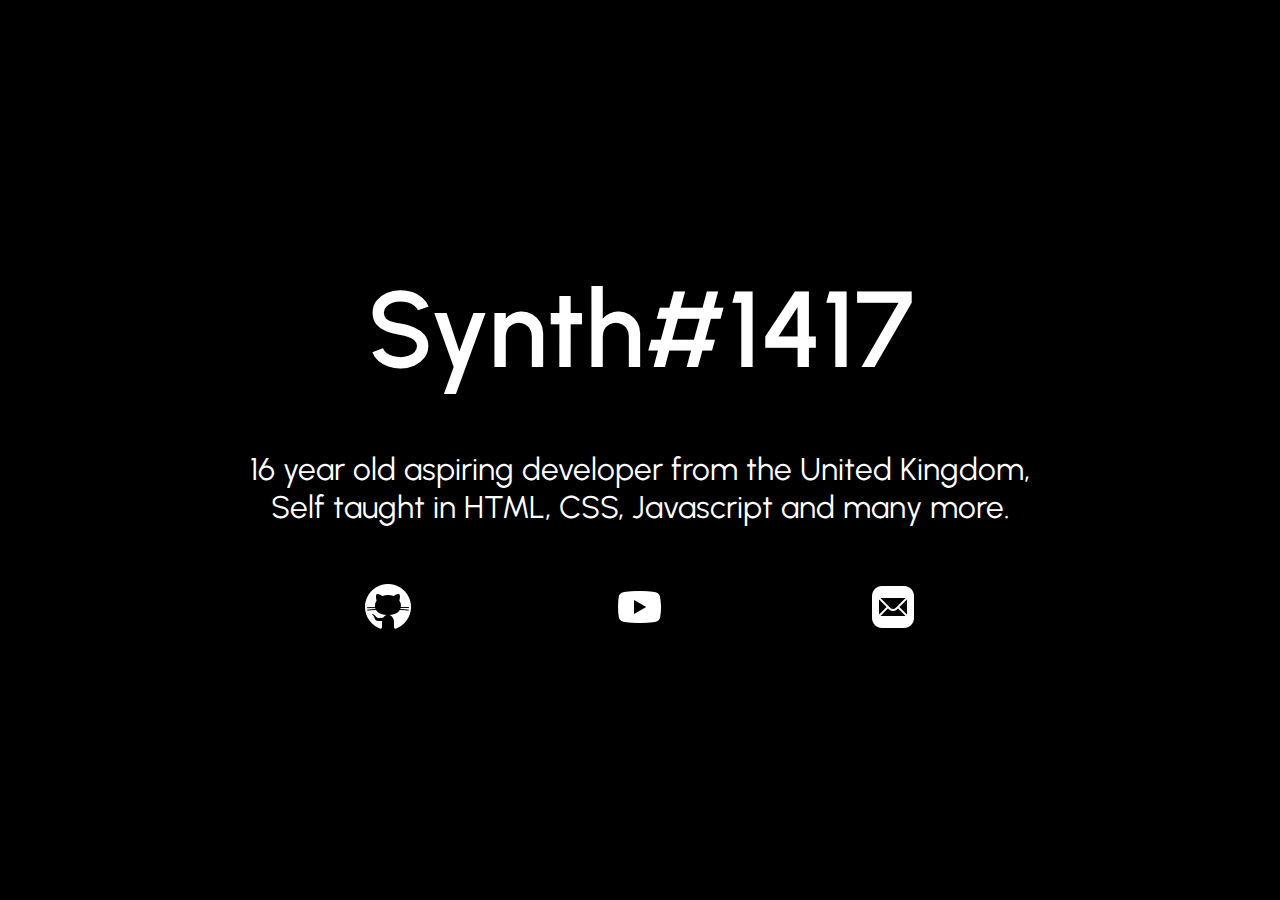
==== index.html @ 64d9b682 "#4 Rebuilt" ====
<!DOCTYPE html>

<html>

<head>

    <!-- SETUP -->
    <title>Synth</title>
    <link rel="icon" type="image/x-icon" href="./media/favicon.ico">
    <meta charset="utf-8">
	<meta name="viewport" content="width=device-width, initial-scale=1">
	<link rel="stylesheet" type="text/css" href="./style.css">
    <script src="./main.js"></script>

    <!-- IMPORTS -->
    <style>
    
        @import url('https://fonts.googleapis.com/css2?family=Urbanist:wght@300;400;500;600;700;800;900&display=swap');
    
    </style> 

</head>

<body>

    <!-- <audio src="./media/bg-music.mp3" autoplay loop volume="0.5" ></audio> -->

    <div class="main-container">

        <h1>Synth#1417</h1>

        <h2>

            <div id="dynamicAge">13</div> year old aspiring developer from the United Kingdom,<br>
            Self taught in HTML, CSS, Javascript and many more.

        </h2>

        <div class="socials-container">

            <a title="Github" href="https://github.com/SynthScripts" target="_blank">

                <img src="media/ico-git.png" class="socials-item">

            </a>

            <a title="Youtube" href="https://www.youtube.com/@__synth9898/featured" target="_blank">

                <img src="media/ico-yt.png" class="socials-item">

            </a>

            <a title="E-mail" href="#" target="_blank">

                <img src="media/ico-mail.png" class="socials-item">

            </a>


        </div>

    </div>

</body>

</html>
---- style.css ----
/* STYLE RESET  /  BROWSER DEFAULTS */
html,body ,div, span, applet, object, iframe, h1, h2, h3, h4, h5, h6, p, blockquote, pre, a, abbr, acronym, address, big, cite, code, del, em, img, ins, kbd, q, s, samp, small, strike, strong, sub, sup, tt, var, b, u, i, center, dl, dt, dd, ol, ul, li, fieldset, form, label, legend, table, caption, tbody, tfoot, thead, tr, th, td, article, aside, canvas, details, embed, figure, figcaption, footer, header, menu, nav, output, section, summary, time, mark, audio, video {
    margin: 0;
    padding: 0;
    border: 0;
    font-size: 100%;
    font: inherit;
}


/* BASE */
body
{

    background-color: black;
    color: white;

    font-family: Urbanist;

    height: 100vh;
    padding:0;
    margin:0;

}


/* ID's */
#dynamicAge
{
 
    display: inline;

}


/* MAIN */
.main-container
{

    display: flex;
    flex-direction: column;
    justify-content: center;
    align-items: center;

    width: 100%;
    height: 100%;
    
}

h1
{
    
    margin: 0 0 1.75rem 0;

    width: 100%;

    font-size: 12vh;
    font-weight: 600;
    text-align: center;

}

h2
{

    margin: 1.75rem 0 1.75rem 0;

    width: 100%;

    font-size: 3.5vh;
    font-weight: 400;
    text-align: center;

}


/* SOCIALS */
.socials-container
{

    margin: 1.75rem 0 0 0;

    display: flex;
    flex-direction: row;
    justify-content: space-evenly;
    align-items: center;

    width: 75%;

}

.socials-item
{

    width: 50px;
    height: 50px;

}

.socials-item:hover
{

    filter: invert(0.3);

}
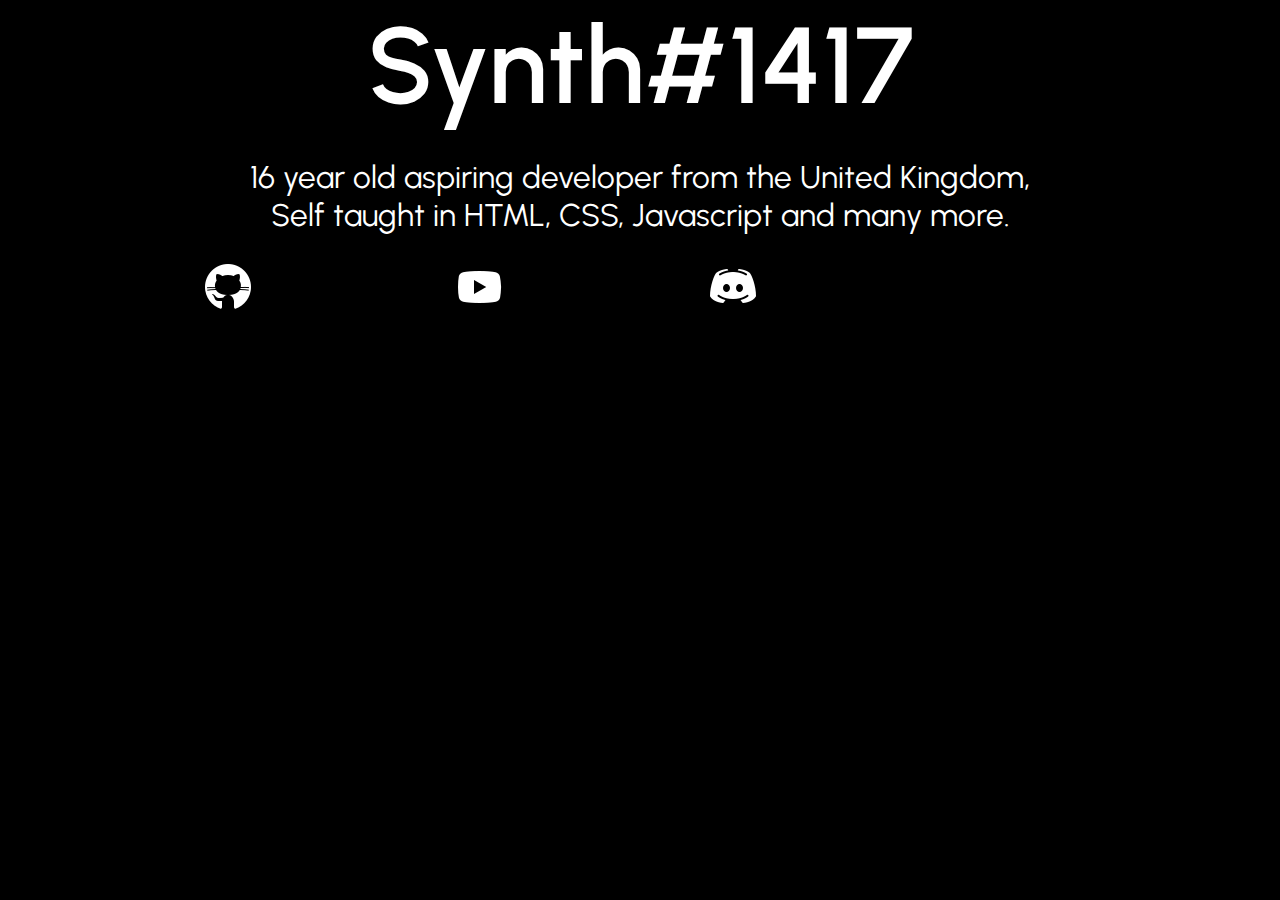
==== commit 75aaefc2: "#9 Discord Profile Added" ====
--- a/index.html
+++ b/index.html
@@ -23,41 +23,33 @@
 
 <body>
 
-    <!-- <audio src="./media/bg-music.mp3" autoplay loop volume="0.5" ></audio> -->
+    <h1>Synth#1417</h1>
 
-    <div class="main-container">
+    <h2>
+      <div id="dynamicAge">13</div>
+      year old aspiring developer from the United Kingdom,<br/>
+      Self taught in HTML, CSS, Javascript and many more.
+    </h2>
 
-        <h1>Synth#1417</h1>
+    <div class="socials-container">
 
-        <h2>
+      <a title="Github" href="https://github.com/SynthScripts" target="_blank">
 
-            <div id="dynamicAge">13</div> year old aspiring developer from the United Kingdom,<br>
-            Self taught in HTML, CSS, Javascript and many more.
+        <img src="media/ico-git.png" class="socials-item" />
 
-        </h2>
+      </a>
 
-        <div class="socials-container">
+      <a title="Youtube" href="https://www.youtube.com/@__synth9898/featured" target="_blank">
 
-            <a title="Github" href="https://github.com/SynthScripts" target="_blank">
+        <img src="media/ico-yt.png" class="socials-item" />
 
-                <img src="media/ico-git.png" class="socials-item">
+      </a>
 
-            </a>
+      <a title="Discord" href="https://discord.com/users/1046146076534653068" target="_blank">
 
-            <a title="Youtube" href="https://www.youtube.com/@__synth9898/featured" target="_blank">
+        <img src="media/ico-dc.png" class="socials-item" />
 
-                <img src="media/ico-yt.png" class="socials-item">
-
-            </a>
-
-            <a title="E-mail" href="#" target="_blank">
-
-                <img src="media/ico-mail.png" class="socials-item">
-
-            </a>
-
-
-        </div>
+      </a>
 
     </div>
 
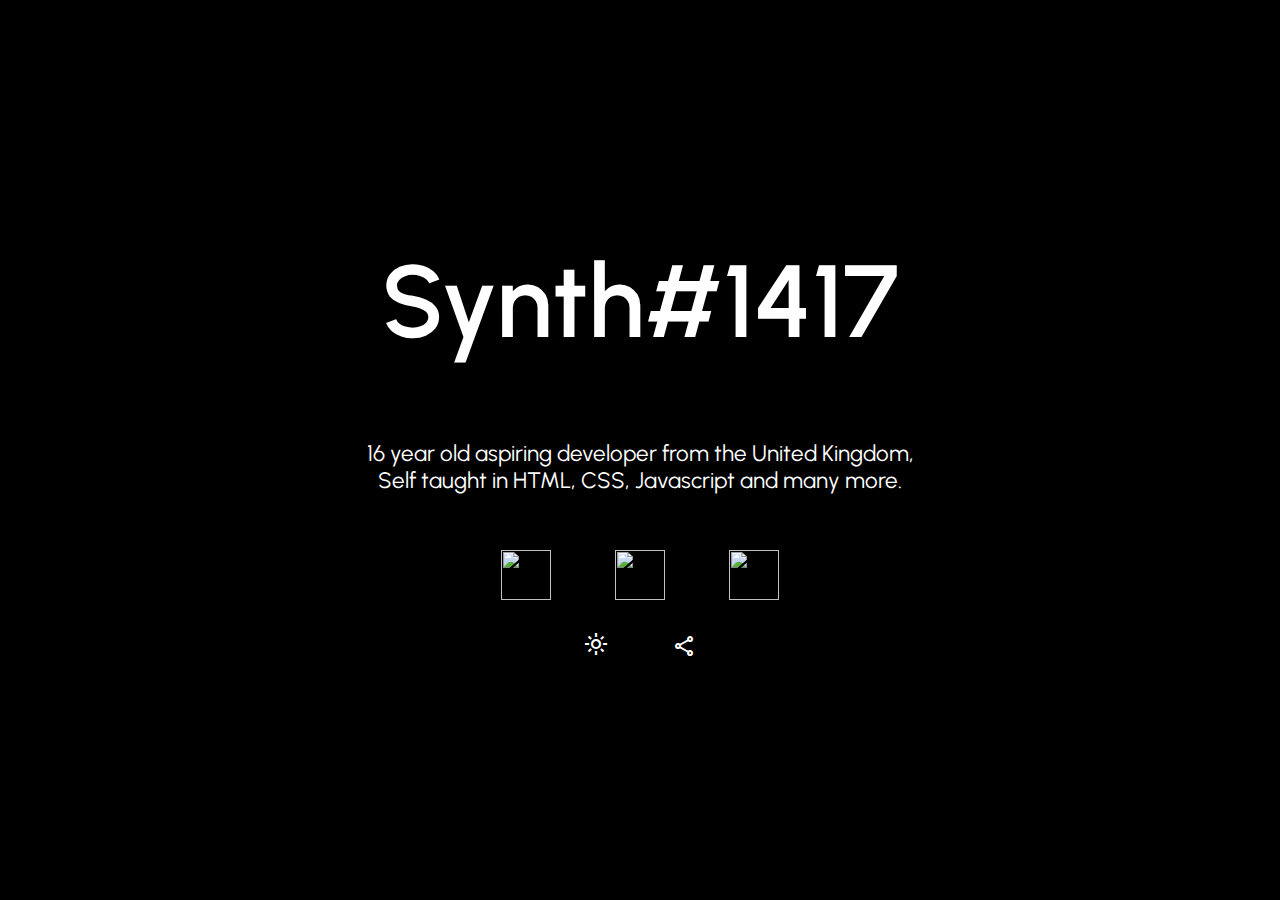
==== commit b6cfd7fc: "#14 Removed BG music" ====
--- a/index.html
+++ b/index.html
@@ -8,11 +8,16 @@
     <title>Synth</title>
     <link rel="icon" type="image/x-icon" href="./media/favicon.ico">
     <meta charset="utf-8">
-	<meta name="viewport" content="width=device-width, initial-scale=1">
-	<link rel="stylesheet" type="text/css" href="./style.css">
+    <meta name="viewport" content="width=device-width, initial-scale=1">
+
+	  <link id="dark" rel="stylesheet" type="text/css" href="./dark.css">
+    <link id="light" rel="stylesheet" type="text/css" href="./light.css" disabled="disabled">
+
     <script src="./main.js"></script>
 
     <!-- IMPORTS -->
+    <link rel="stylesheet" href="https://fonts.googleapis.com/css2?family=Material+Symbols+Outlined:opsz,wght,FILL,GRAD@48,400,0,0" />
+
     <style>
     
         @import url('https://fonts.googleapis.com/css2?family=Urbanist:wght@300;400;500;600;700;800;900&display=swap');
@@ -26,33 +31,46 @@
     <h1>Synth#1417</h1>
 
     <h2>
-      <div id="dynamicAge">13</div>
+      <div id="dynamicEvent"></div>
+      <div id="dynamicAge"></div>
       year old aspiring developer from the United Kingdom,<br/>
       Self taught in HTML, CSS, Javascript and many more.
     </h2>
 
-    <div class="socials-container">
+    <div id="socials" class="socials-container">
 
       <a title="Github" href="https://github.com/SynthScripts" target="_blank">
 
-        <img src="media/ico-git.png" class="socials-item" />
+        <img src="media/ico-git.svg" class="socials-item"/>
 
       </a>
 
       <a title="Youtube" href="https://www.youtube.com/@__synth9898/featured" target="_blank">
 
-        <img src="media/ico-yt.png" class="socials-item" />
+        <img src="media/ico-yt.svg" class="socials-item"/>
 
       </a>
 
       <a title="Discord" href="https://discord.com/users/1046146076534653068" target="_blank">
 
-        <img src="media/ico-dc.png" class="socials-item" />
+        <img src="media/ico-dc.svg" class="socials-item"/>
 
       </a>
 
     </div>
 
+    <div class="icons-container">
+
+      <div title="Switch Theme" onclick="toggle(theme1, theme2);">
+      
+        <span id="themeIcon" class="material-symbols-outlined icons-item">light_mode</span>
+    
+      </div>
+
+      <span title="Copy Link" id="copyIco" onclick="copyLink()" class="material-symbols-outlined icons-item">share</span>
+
+    </div> 
+
 </body>
 
 </html>--- a/dark.css
+++ b/dark.css
@@ -0,0 +1,141 @@
+/* RESET */
+html,body,div,span,applet,object,iframe,h1,h2,h3,h4,h5,h6,p,blockquote,pre,a,abbr,acronym,address,big,cite,code,del,em,img,ins,kbd,q,s,samp,small,strike,strong,sub,sup,tt,var,b,u,
+i,center,dl,dt,dd,ol,ul,li,fieldset,form,label,legend,table,caption,tbody,tfoot,thead,tr,th,td,article,aside,canvas,details,embed,figure,figcaption,footer,header,menu,nav,output,
+section,summary,time,mark,audio,video
+{
+  margin: 0;
+  padding: 0;
+  border: 0;
+  font-size: 100%;
+  font: inherit;
+}
+
+/* BASE */
+body {
+
+  background-color: black;
+  color: white;
+
+  font-family: Urbanist;
+
+  padding: 0;
+  margin: 0;
+
+  min-height: 100vh;
+  width: 100%;
+  overflow-x: hidden;
+
+  display: flex;
+  flex-direction: column;
+  justify-content: center;
+  align-items: center;
+
+}
+
+
+/* ID's */
+#dynamicAge {
+
+  display: inline;
+
+}
+
+#dynamicEvent {
+
+  font-weight: 500;
+
+  margin: 0 0 25px 0;
+
+}
+
+#themeIcon:hover {
+
+  cursor: pointer;
+
+  -moz-user-select: -moz-none;
+  -khtml-user-select: none;
+  -webkit-user-select: none;
+  -ms-user-select: none;
+  user-select: none;
+
+}
+
+
+/* MAIN */
+h1 {
+
+  margin-bottom: 1.5rem;
+
+  width: 100%;
+
+  font-size: clamp(3.5em, 8vw, 15em);
+
+  font-weight: 600;
+  text-align: center;
+
+}
+
+h2 {
+
+  margin: 1.75rem 0;
+
+  width: 100%;
+
+  font-size: clamp(1.2em, 1.75vw, 3em);
+  font-weight: 400;
+  text-align: center;
+
+}
+
+
+/* SOCIALS */
+.socials-container {
+
+  margin: 1.75rem 0 0 0;
+
+  display: flex;
+  flex-direction: row;
+
+  gap: 4em;
+  justify-content: center;
+  align-items: center;
+
+  width: 100%;
+
+}
+
+.socials-item {
+
+  width: 50px;
+  height: 50px;
+
+}
+
+.socials-item:hover {
+
+  filter: invert(0.3);
+
+}
+
+
+/* ICONS */
+.icons-container {
+
+  margin: 1.75rem 0 0 0;
+
+  display: flex;
+  flex-direction: row;
+
+  gap: 4em;
+  justify-content: center;
+  align-items: center;
+
+  width: 100%;
+
+}
+
+.icons-item:hover {
+
+  filter: invert(0.3);
+
+}--- a/light.css
+++ b/light.css
@@ -0,0 +1,143 @@
+/* RESET */
+html,body,div,span,applet,object,iframe,h1,h2,h3,h4,h5,h6,p,blockquote,pre,a,abbr,acronym,address,big,cite,code,del,em,img,ins,kbd,q,s,samp,small,strike,strong,sub,sup,tt,var,b,u,
+i,center,dl,dt,dd,ol,ul,li,fieldset,form,label,legend,table,caption,tbody,tfoot,thead,tr,th,td,article,aside,canvas,details,embed,figure,figcaption,footer,header,menu,nav,output,
+section,summary,time,mark,audio,video
+{
+  margin: 0;
+  padding: 0;
+  border: 0;
+  font-size: 100%;
+  font: inherit;
+}
+
+/* BASE */
+body {
+
+  background-color: white;
+  color: black;
+
+  font-family: Urbanist;
+
+  padding: 0;
+  margin: 0;
+
+  min-height: 100vh;
+  width: 100%;
+  overflow-x: hidden;
+
+  display: flex;
+  flex-direction: column;
+  justify-content: center;
+  align-items: center;
+
+}
+
+
+/* ID's */
+#dynamicAge {
+
+  display: inline;
+
+}
+
+#dynamicEvent {
+
+  font-weight: 500;
+
+  margin: 0 0 25px 0;
+
+}
+
+#themeIcon:hover {
+
+  cursor: pointer;
+
+  -moz-user-select: -moz-none;
+  -khtml-user-select: none;
+  -webkit-user-select: none;
+  -ms-user-select: none;
+  user-select: none;
+
+}
+
+
+/* MAIN */
+h1 {
+
+  margin-bottom: 1.5rem;
+
+  width: 100%;
+
+  font-size: clamp(3.5em, 8vw, 15em);
+
+  font-weight: 600;
+  text-align: center;
+
+}
+
+h2 {
+
+  margin: 1.75rem 0;
+
+  width: 100%;
+
+  font-size: clamp(1.2em, 1.75vw, 3em);
+  font-weight: 400;
+  text-align: center;
+
+}
+
+
+/* SOCIALS */
+.socials-container {
+
+  margin: 1.75rem 0 0 0;
+
+  display: flex;
+  flex-direction: row;
+
+  gap: 4em;
+  justify-content: center;
+  align-items: center;
+
+  width: 100%;
+
+  filter: invert(1);
+
+}
+
+.socials-item {
+
+  width: 50px;
+  height: 50px;
+
+}
+
+.socials-item:hover {
+
+  filter: invert(0.3);
+
+}
+
+
+/* ICONS */
+.icons-container {
+
+  margin: 1.75rem 0 0 0;
+
+  display: flex;
+  flex-direction: row;
+
+  gap: 4em;
+  justify-content: center;
+  align-items: center;
+
+  width: 100%;
+
+}
+
+.icons-item:hover {
+
+  filter: invert(0.3);
+
+}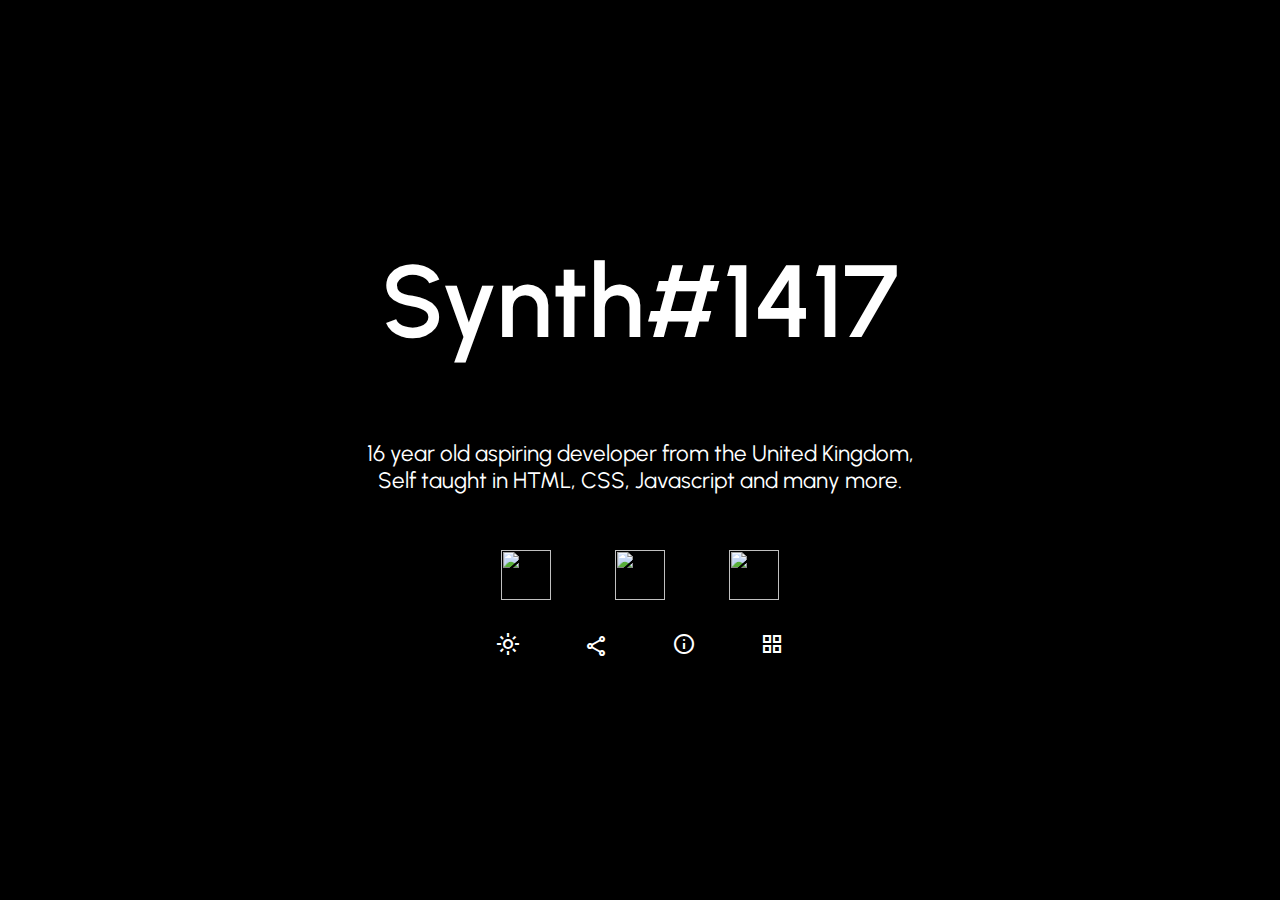
==== commit 72e3ef84: "Revert "#17 Removed .html from links"" ====
--- a/index.html
+++ b/index.html
@@ -61,6 +61,7 @@
 
     <div class="icons-container">
 
+
       <div title="Switch Theme" onclick="toggle(theme1, theme2);">
       
         <span id="themeIcon" class="material-symbols-outlined icons-item">light_mode</span>
@@ -68,8 +69,22 @@
       </div>
 
       <span title="Copy Link" id="copyIco" onclick="copyLink()" class="material-symbols-outlined icons-item">share</span>
+      
+      <a title="Info/About" href="./about.html">
 
-    </div> 
+        <span class="material-symbols-outlined icons-item">info</span>
+
+      </a>
+    
+      <a title="Projects" href="./projects.html">
+
+        <span class="material-symbols-outlined icons-item">grid_view</span>
+
+      </a>
+
+    </div>    
+
+    <div id="popup"></div>
 
 </body>
 
--- a/dark.css
+++ b/dark.css
@@ -32,6 +32,13 @@
 
 }
 
+a {
+
+  text-decoration: inherit;
+  color: inherit;
+
+}
+
 
 /* ID's */
 #dynamicAge {
@@ -45,18 +52,6 @@
   font-weight: 500;
 
   margin: 0 0 25px 0;
-
-}
-
-#themeIcon:hover {
-
-  cursor: pointer;
-
-  -moz-user-select: -moz-none;
-  -khtml-user-select: none;
-  -webkit-user-select: none;
-  -ms-user-select: none;
-  user-select: none;
 
 }
 
@@ -138,4 +133,61 @@
 
   filter: invert(0.3);
 
+  cursor: pointer;
+
+  -moz-user-select: -moz-none;
+  -khtml-user-select: none;
+  -webkit-user-select: none;
+  -ms-user-select: none;
+  user-select: none;
+
+}
+
+
+/* POPUP */
+#popup {
+
+  visibility: hidden;
+
+  min-width: 2.5em;
+
+  background-color: #333;
+  color: #fff;
+  text-align: center;
+  
+  border-radius: 2px;
+  padding: 0.75rem 1rem;
+  bottom: 3vh;
+  font-size: 1.2em;
+  font-weight: 500;
+
+  position: fixed;
+  z-index: 1;
+
+}
+
+#popup.show {
+  visibility: visible;
+  -webkit-animation: fadein 0.75s, fadeout 0.75s 2.5s;
+  animation: fadein 0.75s, fadeout 0.75s 2.5s;
+}
+
+@-webkit-keyframes fadein {
+  from {bottom: 0; opacity: 0;} 
+  to {bottom: 3vh; opacity: 1;}
+}
+
+@keyframes fadein {
+  from {bottom: 0; opacity: 0;}
+  to {bottom: 3vh; opacity: 1;}
+}
+
+@-webkit-keyframes fadeout {
+  from {bottom: 3vh; opacity: 1;} 
+  to {bottom: 0; opacity: 0;}
+}
+
+@keyframes fadeout {
+  from {bottom: 3vh; opacity: 1;}
+  to {bottom: 0; opacity: 0;}
 }--- a/light.css
+++ b/light.css
@@ -32,6 +32,13 @@
 
 }
 
+a {
+
+  text-decoration: inherit;
+  color: inherit;
+
+}
+
 
 /* ID's */
 #dynamicAge {
@@ -45,18 +52,6 @@
   font-weight: 500;
 
   margin: 0 0 25px 0;
-
-}
-
-#themeIcon:hover {
-
-  cursor: pointer;
-
-  -moz-user-select: -moz-none;
-  -khtml-user-select: none;
-  -webkit-user-select: none;
-  -ms-user-select: none;
-  user-select: none;
 
 }
 
@@ -140,4 +135,61 @@
 
   filter: invert(0.3);
 
+  cursor: pointer;
+
+  -moz-user-select: -moz-none;
+  -khtml-user-select: none;
+  -webkit-user-select: none;
+  -ms-user-select: none;
+  user-select: none;
+
+}
+
+
+/* POPUPS */
+#popup {
+
+  visibility: hidden;
+
+  min-width: 2.5em;
+
+  background-color: #333;
+  color: #fff;
+  text-align: center;
+  
+  border-radius: 2px;
+  padding: 0.75rem 1rem;
+  bottom: 3vh;
+  font-size: 1.2em;
+  font-weight: 500;
+
+  position: fixed;
+  z-index: 1;
+
+}
+
+#popup.show {
+  visibility: visible;
+  -webkit-animation: fadein 0.75s, fadeout 0.75s 2.5s;
+  animation: fadein 0.75s, fadeout 0.75s 2.5s;
+}
+
+@-webkit-keyframes fadein {
+  from {bottom: 0; opacity: 0;} 
+  to {bottom: 3vh; opacity: 1;}
+}
+
+@keyframes fadein {
+  from {bottom: 0; opacity: 0;}
+  to {bottom: 3vh; opacity: 1;}
+}
+
+@-webkit-keyframes fadeout {
+  from {bottom: 3vh; opacity: 1;} 
+  to {bottom: 0; opacity: 0;}
+}
+
+@keyframes fadeout {
+  from {bottom: 3vh; opacity: 1;}
+  to {bottom: 0; opacity: 0;}
 }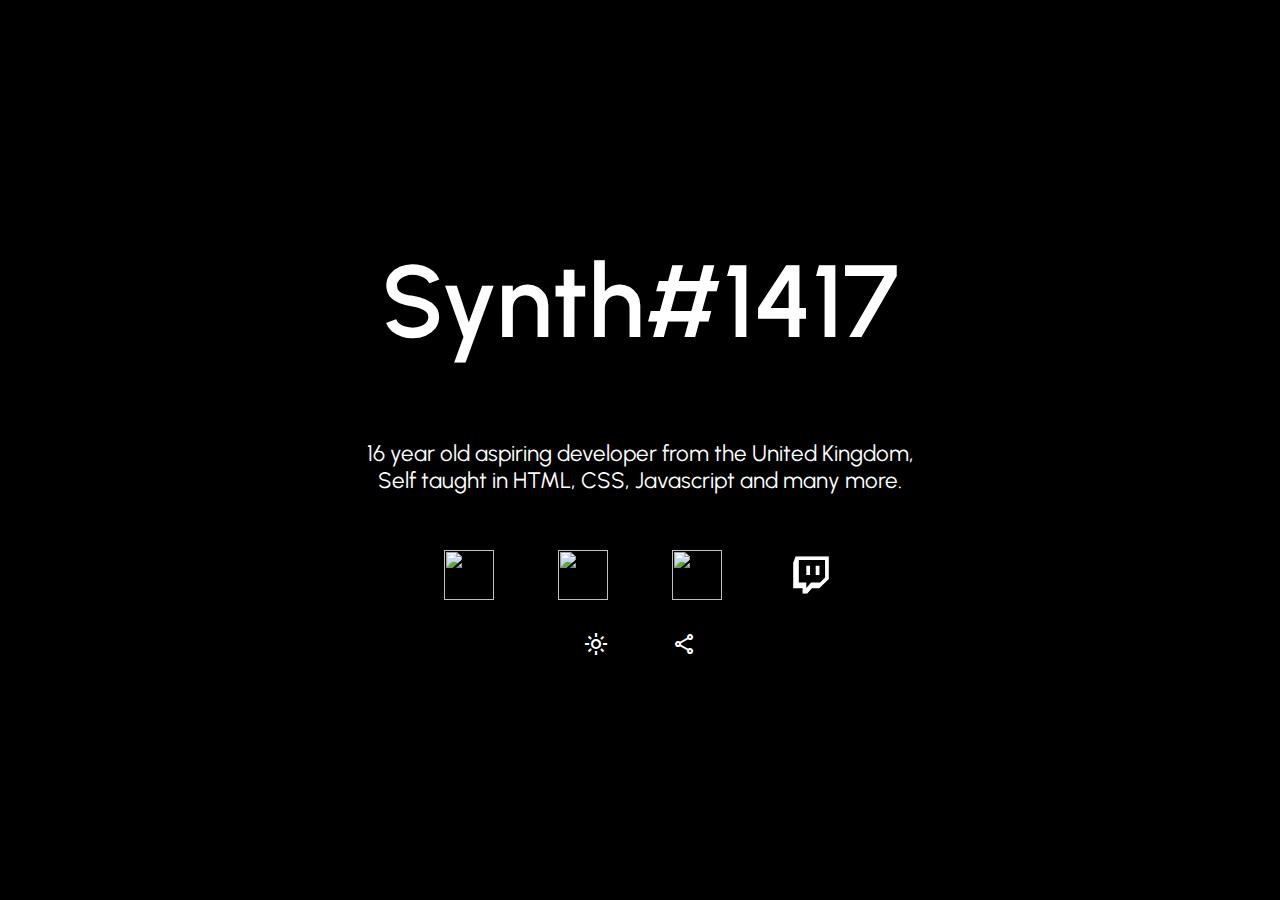
==== commit c3cdd8e8: "#21 Added twitch" ====
--- a/index.html
+++ b/index.html
@@ -39,13 +39,13 @@
 
     <div id="socials" class="socials-container">
 
-      <a title="Github" href="https://github.com/SynthScripts" target="_blank">
+      <a title="Github" href="https://github.com/Synthfyi" target="_blank">
 
         <img src="media/ico-git.svg" class="socials-item"/>
 
       </a>
 
-      <a title="Youtube" href="https://www.youtube.com/@__synth9898/featured" target="_blank">
+      <a title="Youtube" href="https://www.youtube.com/@synthfyi" target="_blank">
 
         <img src="media/ico-yt.svg" class="socials-item"/>
 
@@ -57,32 +57,32 @@
 
       </a>
 
+      <a title="Twitch" href="https://www.twitch.tv/synthfyi" target="_blank">
+
+        <img src="media/ico-twitch.svg" class="socials-item invert"/>
+
+      </a>
+
     </div>
 
     <div class="icons-container">
 
 
-      <div title="Switch Theme" onclick="toggle(theme1, theme2);">
+      <div title="Switch Theme" class="icons-item" onclick="toggle(theme1, theme2);">
       
-        <span id="themeIcon" class="material-symbols-outlined icons-item">light_mode</span>
+        <span id="themeIcon" class="material-symbols-outlined">light_mode</span>
     
       </div>
 
-      <span title="Copy Link" id="copyIco" onclick="copyLink()" class="material-symbols-outlined icons-item">share</span>
+      <div title="Copy Link" class="icons-item">
       
-      <a title="Info/About" href="./about.html">
+        <span id="copyIco" onclick="copyLink()" class="material-symbols-outlined">share</span>
+    
+      </div>
+      
 
-        <span class="material-symbols-outlined icons-item">info</span>
+    </div>
 
-      </a>
-    
-      <a title="Projects" href="./projects.html">
-
-        <span class="material-symbols-outlined icons-item">grid_view</span>
-
-      </a>
-
-    </div>    
 
     <div id="popup"></div>
 
--- a/dark.css
+++ b/dark.css
@@ -143,6 +143,12 @@
 
 }
 
+.invert {
+
+  filter: invert(1);
+  scale: 0.75;
+
+}
 
 /* POPUP */
 #popup {
--- a/light.css
+++ b/light.css
@@ -145,6 +145,13 @@
 
 }
 
+.invert {
+
+  filter: invert(1);
+  scale: 0.75;
+
+}
+
 
 /* POPUPS */
 #popup {
